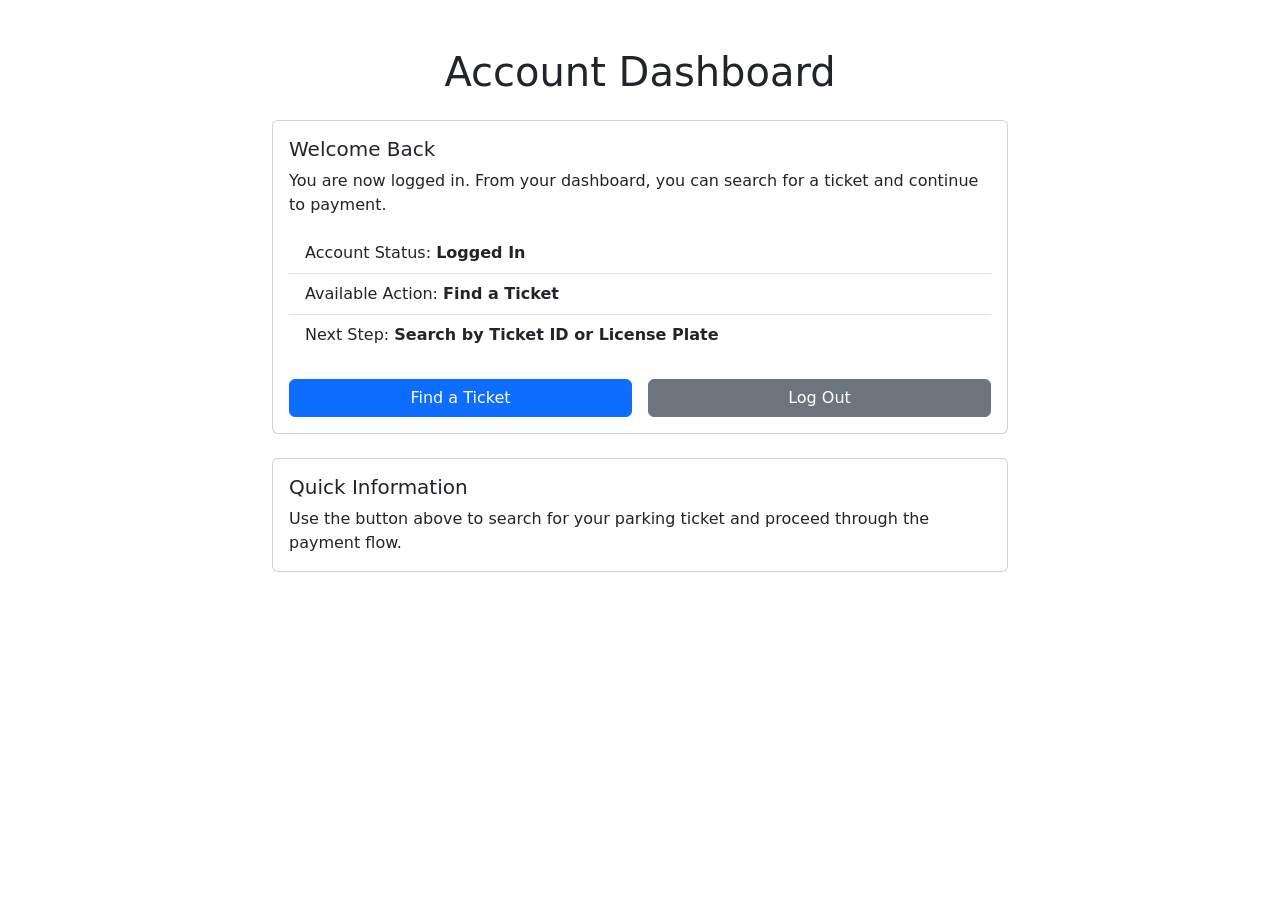
==== dashboard.html @ 81bb1908 "Added Patrick Dashboard Work" ====
<!DOCTYPE html>
<html lang="en">
<head>
    <meta charset="UTF-8">
    <meta name="viewport" content="width=device-width, initial-scale=1.0">
    <title>Dashboard</title>
    <link href="https://cdn.jsdelivr.net/npm/bootstrap@5.2.3/dist/css/bootstrap.min.css" rel="stylesheet" integrity="sha384-rbsA2VBKQhggwzxH7pPCaAqO46MgnOM80zW1RWuH61DGLwZJEdK2Kadq2F9CUG65" crossorigin="anonymous">
    <script src="https://cdn.jsdelivr.net/npm/bootstrap@5.2.3/dist/js/bootstrap.bundle.min.js" integrity="sha384-kenU1KFdBIe4zVF0s0G1M5b4hcpxyD9F7jL+jjXkk+Q2h455rYXK/7HAuoJl+0I4" crossorigin="anonymous"></script>
</head>
<body>
    <div class="container my-5">
        <h1 class="text-center mb-4">Account Dashboard</h1>

        <div class="row justify-content-center">
            <div class="col-12 col-lg-8">
                <div class="card">
                    <div class="card-body">
                        <h5 class="card-title">Welcome Back</h5>
                        <p class="card-text">
                            You are now logged in. From your dashboard, you can search for a ticket and continue to payment.
                        </p>

                        <ul class="list-group list-group-flush mb-4">
                            <li class="list-group-item">Account Status: <strong>Logged In</strong></li>
                            <li class="list-group-item">Available Action: <strong>Find a Ticket</strong></li>
                            <li class="list-group-item">Next Step: <strong>Search by Ticket ID or License Plate</strong></li>
                        </ul>

                        <div class="row g-3">
                            <div class="col-12 col-md-6">
                                <a href="find-ticket.html" class="btn btn-primary w-100">Find a Ticket</a>
                            </div>
                            <div class="col-12 col-md-6">
                                <a href="index.html" class="btn btn-secondary w-100">Log Out</a>
                            </div>
                        </div>
                    </div>
                </div>

                <div class="card mt-4">
                    <div class="card-body">
                        <h5 class="card-title">Quick Information</h5>
                        <p class="card-text mb-0">
                            Use the button above to search for your parking ticket and proceed through the payment flow.
                        </p>
                    </div>
                </div>
            </div>
        </div>
    </div>
</body>
</html>
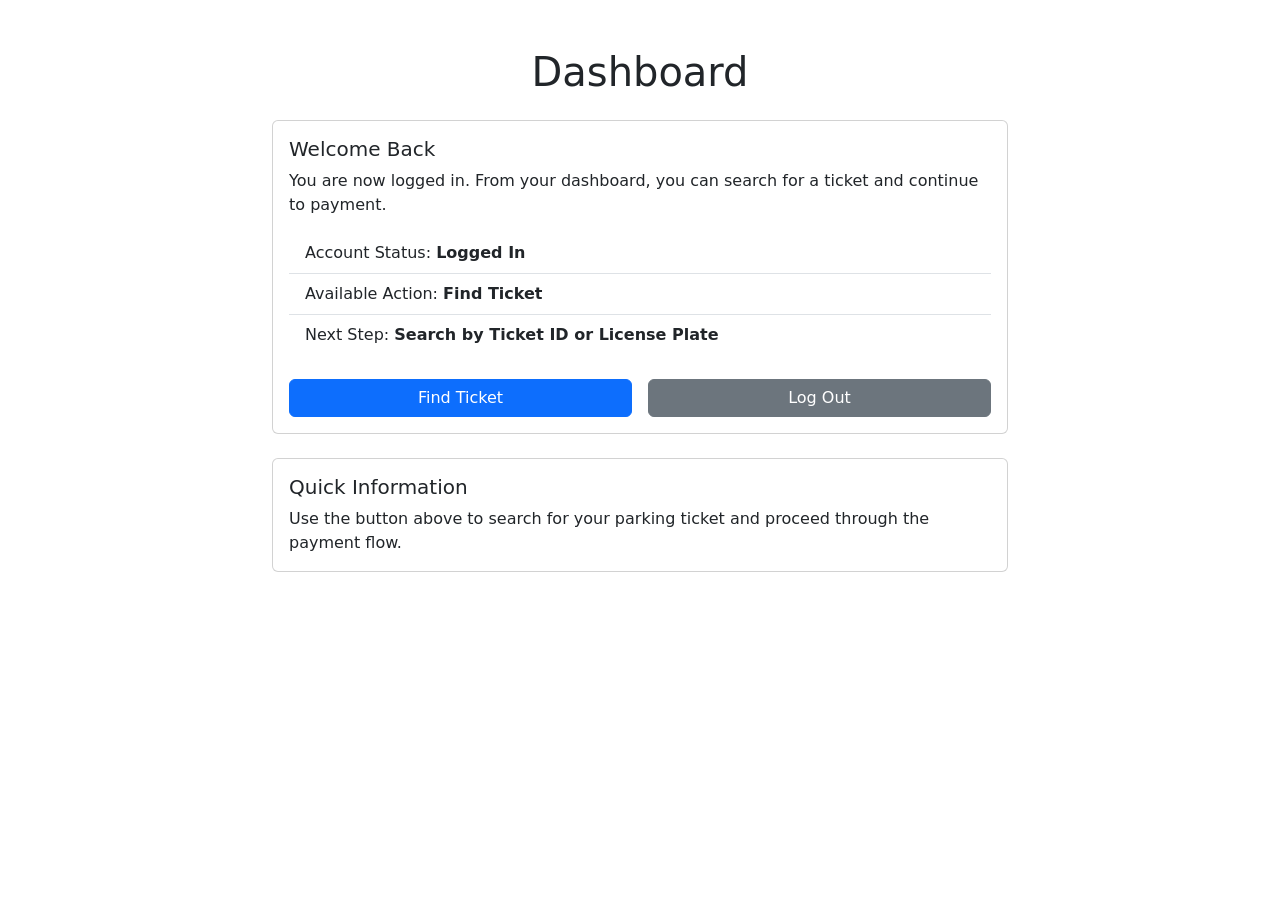
==== commit e8d11da1: "Aligns dashboard and search wording Keeps labels consistent and reduces user confusion in the naviga" ====
--- a/dashboard.html
+++ b/dashboard.html
@@ -9,7 +9,7 @@
 </head>
 <body>
     <div class="container my-5">
-        <h1 class="text-center mb-4">Account Dashboard</h1>
+        <h1 class="text-center mb-4">Dashboard</h1>
 
         <div class="row justify-content-center">
             <div class="col-12 col-lg-8">
@@ -22,13 +22,13 @@
 
                         <ul class="list-group list-group-flush mb-4">
                             <li class="list-group-item">Account Status: <strong>Logged In</strong></li>
-                            <li class="list-group-item">Available Action: <strong>Find a Ticket</strong></li>
+                            <li class="list-group-item">Available Action: <strong>Find Ticket</strong></li>
                             <li class="list-group-item">Next Step: <strong>Search by Ticket ID or License Plate</strong></li>
                         </ul>
 
                         <div class="row g-3">
                             <div class="col-12 col-md-6">
-                                <a href="find-ticket.html" class="btn btn-primary w-100">Find a Ticket</a>
+                                <a href="find-ticket.html" class="btn btn-primary w-100">Find Ticket</a>
                             </div>
                             <div class="col-12 col-md-6">
                                 <a href="index.html" class="btn btn-secondary w-100">Log Out</a>
@@ -49,4 +49,4 @@
         </div>
     </div>
 </body>
-</html>+</html>
